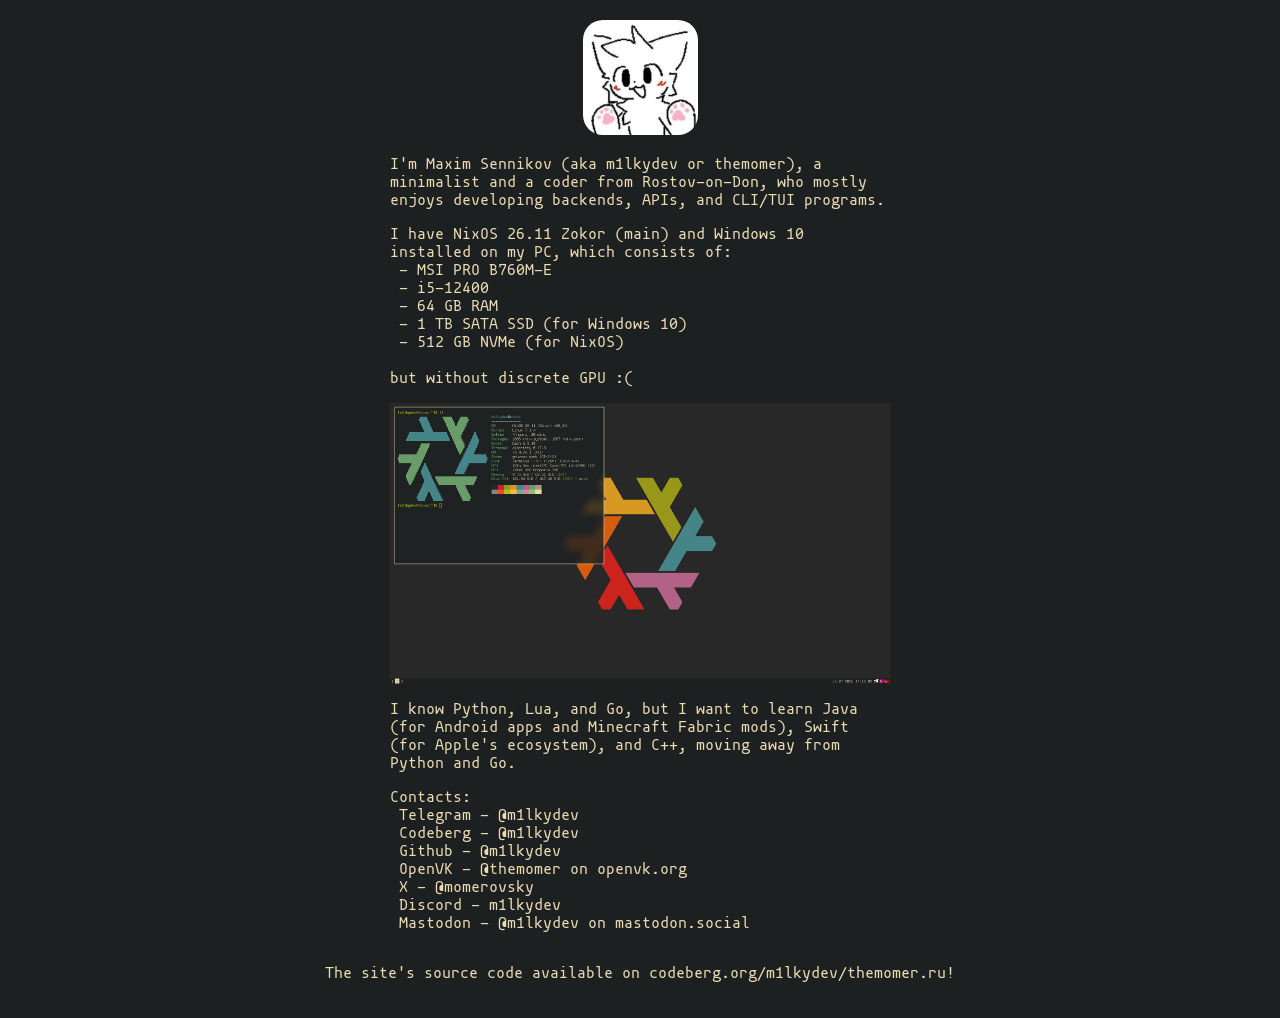
==== index.html @ 64ba9598 "minor update" ====
<!DOCTYPE html>
<html>
<head>
  <meta name="viewport" content="width=device-width, initial-scale=1.0">
  <meta charset="UTF-8">
  <title>Bio</title>
  <link rel="stylesheet" href="style.css">
</head>
<body>
<div class="container">
  <img src="/img/avatar.jpg" class="avatar">
  <div class="flex"> 
    <div class="about">
      <p>
        I'm Maxim Sennikov (aka m1lkydev or themomer),
        a minimalist and a coder from Rostov-on-Don, 
        who mostly enjoys developing backends, APIs, and CLI/TUI programs.
      </p>

      <p>
        I have NixOS 26.11 Zokor (main) and Windows 10 installed on my PC, which consists of:<br>
        &nbsp;- MSI PRO B760M-E<br>
        &nbsp;- i5-12400<br>
        &nbsp;- 64 GB RAM<br>
        &nbsp;- 1 TB SATA SSD (for Windows 10)<br>
        &nbsp;- 512 GB NVMe (for NixOS)<br><br>

        but without discrete GPU :(
      </p>

      <a href="/img/fetch.png">
        <img src="/img/fetch.png" class="fetch">
      </a>

      <p>
        I know Python, Lua, and Go, but I want to learn 
        Java (for Android apps and Minecraft Fabric mods), 
        Swift (for Apple's ecosystem), and C++, moving away from Python and Go.
      </p>

      <p>
        Contacts:<br>
        &nbsp;Telegram - <a href="https://t.me/m1lkydev" target="_blank">@m1lkydev</a><br>
        &nbsp;Codeberg - <a href="https://codeberg.org/m1lkydev" target="_blank">@m1lkydev</a><br>
        &nbsp;Github - <a href="https://github.com/m1lkydev" target="_blank">@m1lkydev</a><br>
        &nbsp;OpenVK - <a href="https://openvk.org/themomer" target="_blank">@themomer on openvk.org</a><br>
        &nbsp;X - <a href="https://x.com/momerovsky" target="_blank">@momerovsky</a><br>
        &nbsp;Discord - <a href="https://discordapp.com/users/755932931293315124" target="_blank">m1lkydev</a><br>
        &nbsp;Mastodon - <a href="https://mastodon.social/@m1lkydev" target="_blank">@m1lkydev on mastodon.social</a>
      </p>
    </div>
  </div>

  <p>The site's source code available on <a href="https://codeberg.org/m1lkydev/themomer.ru">codeberg.org/m1lkydev/themomer.ru</a>!</p>
</div>
</body>
</html>
---- style.css ----
@font-face {
    font-family: "mononoki Regular";
    src: url("/mononoki.ttf") format("truetype");
    font-weight: normal;
    font-style: normal;
}

body {
    margin: 0;
    font-family: "mononoki Regular", monospace;
    background-color: #1d2021;
    color: #ebdbb3;
}

::selection {
  background-color: #424242;
}

a {
    color: #ebdbb2;
    text-decoration: none;
    font-weight: normal;
}

a:hover {
    text-decoration: underline;
    font-weight: bold;
}

.container {
    max-width: 1000px;
    margin: auto;
    padding: 20px 10px;
    text-align: center;
}

.flex {
    display: flex;
    gap: 20px;
    justify-content: center;
    align-items: center;
}

.about {
    text-align: left;
    max-width: 500px;
    flex: 1;
}

.avatar {
    width: 115px;
    border-radius: 20px;
}

.fetch {
    max-width: 100%;
    height: auto;
    display: block;
    margin: 0 auto;
}

/*hr {
    color: #ebdbb2;
    width: 95%;
}*/

@media (max-width: 768px) {
    .container {
        padding: 20px 12px;
    }

    .flex {
        flex-direction: column;
        align-items: center;
        text-align: center;
    }

    .avatar {
        order: -1;
        width: 140px;
    }

    .about {
        max-width: 100%;
        text-align: left;
    }

    .cards {
        grid-template-columns: 1fr;
    }

    .nav a {
        display: inline-block;
        margin: 5px;
    }
}
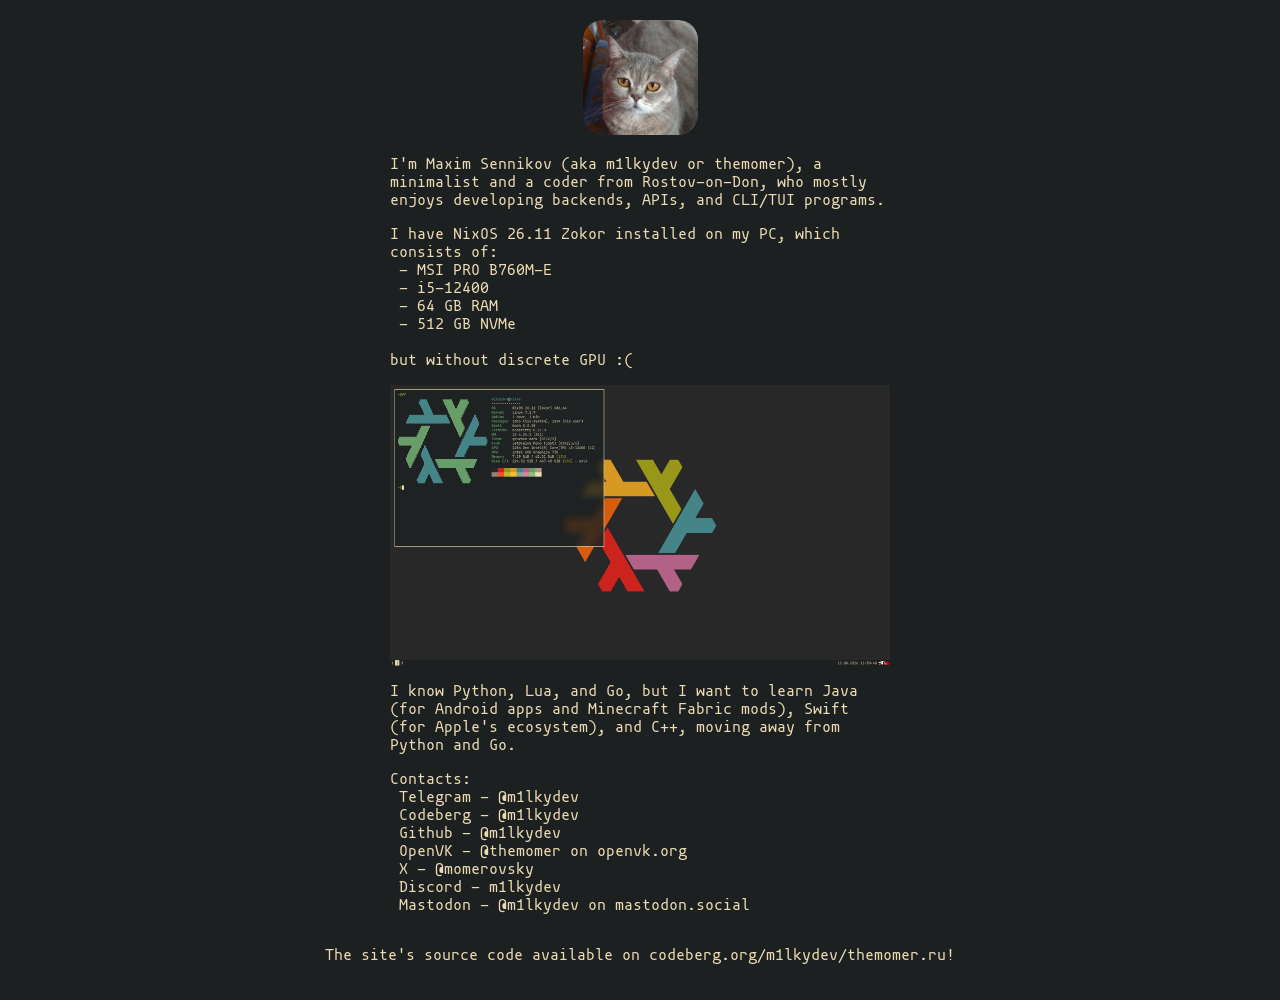
==== commit cd6324f1: "removed mention of Windows 10 because i uninstalled that shit" ====
--- a/index.html
+++ b/index.html
@@ -18,12 +18,11 @@
       </p>
 
       <p>
-        I have NixOS 26.11 Zokor (main) and Windows 10 installed on my PC, which consists of:<br>
+        I have NixOS 26.11 Zokor installed on my PC, which consists of:<br>
         &nbsp;- MSI PRO B760M-E<br>
         &nbsp;- i5-12400<br>
         &nbsp;- 64 GB RAM<br>
-        &nbsp;- 1 TB SATA SSD (for Windows 10)<br>
-        &nbsp;- 512 GB NVMe (for NixOS)<br><br>
+        &nbsp;- 512 GB NVMe<br><br>
 
         but without discrete GPU :(
       </p>
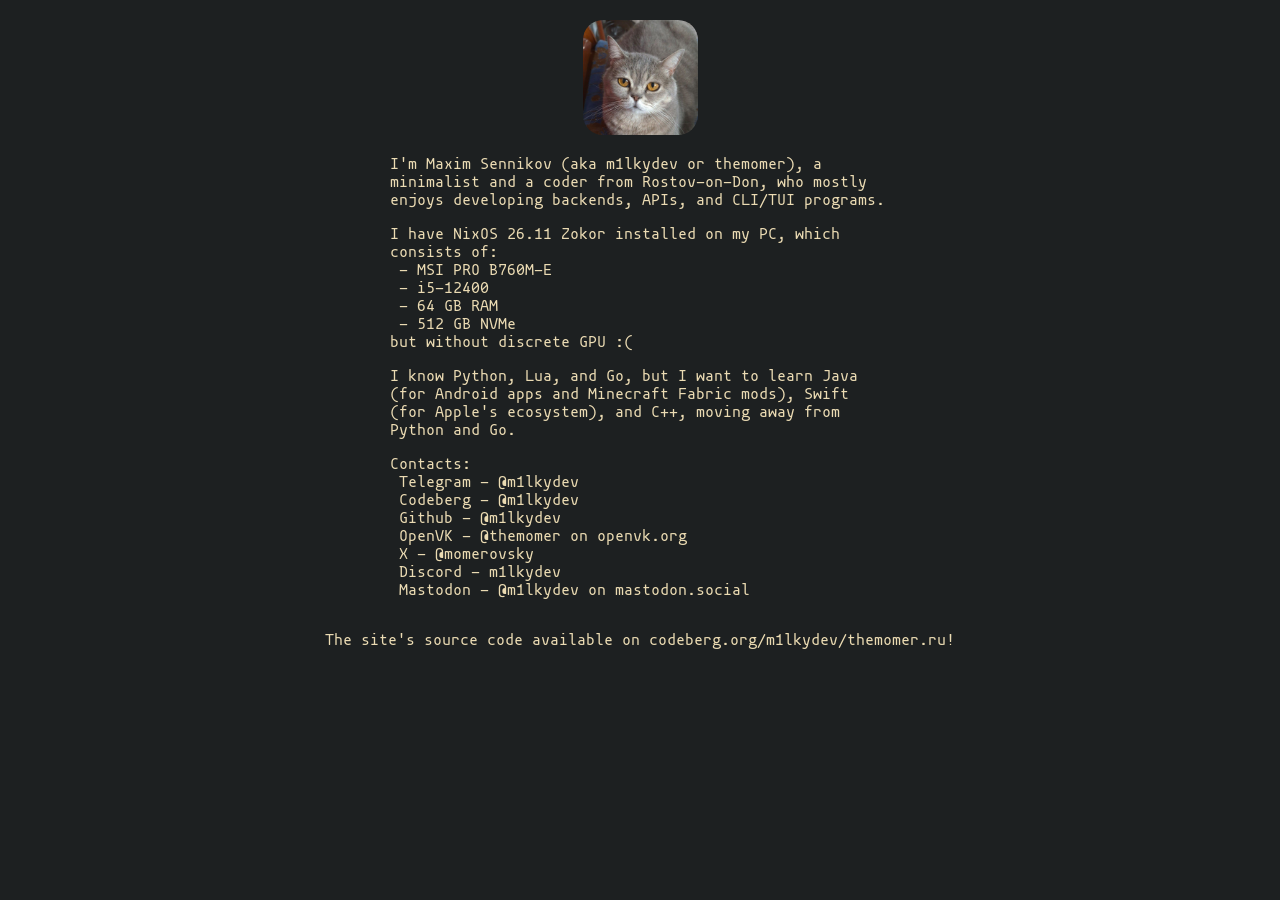
==== commit c81425b8: "remove the fetch" ====
--- a/index.html
+++ b/index.html
@@ -22,14 +22,10 @@
         &nbsp;- MSI PRO B760M-E<br>
         &nbsp;- i5-12400<br>
         &nbsp;- 64 GB RAM<br>
-        &nbsp;- 512 GB NVMe<br><br>
+        &nbsp;- 512 GB NVMe<br>
 
         but without discrete GPU :(
       </p>
-
-      <a href="/img/fetch.png">
-        <img src="/img/fetch.png" class="fetch">
-      </a>
 
       <p>
         I know Python, Lua, and Go, but I want to learn 
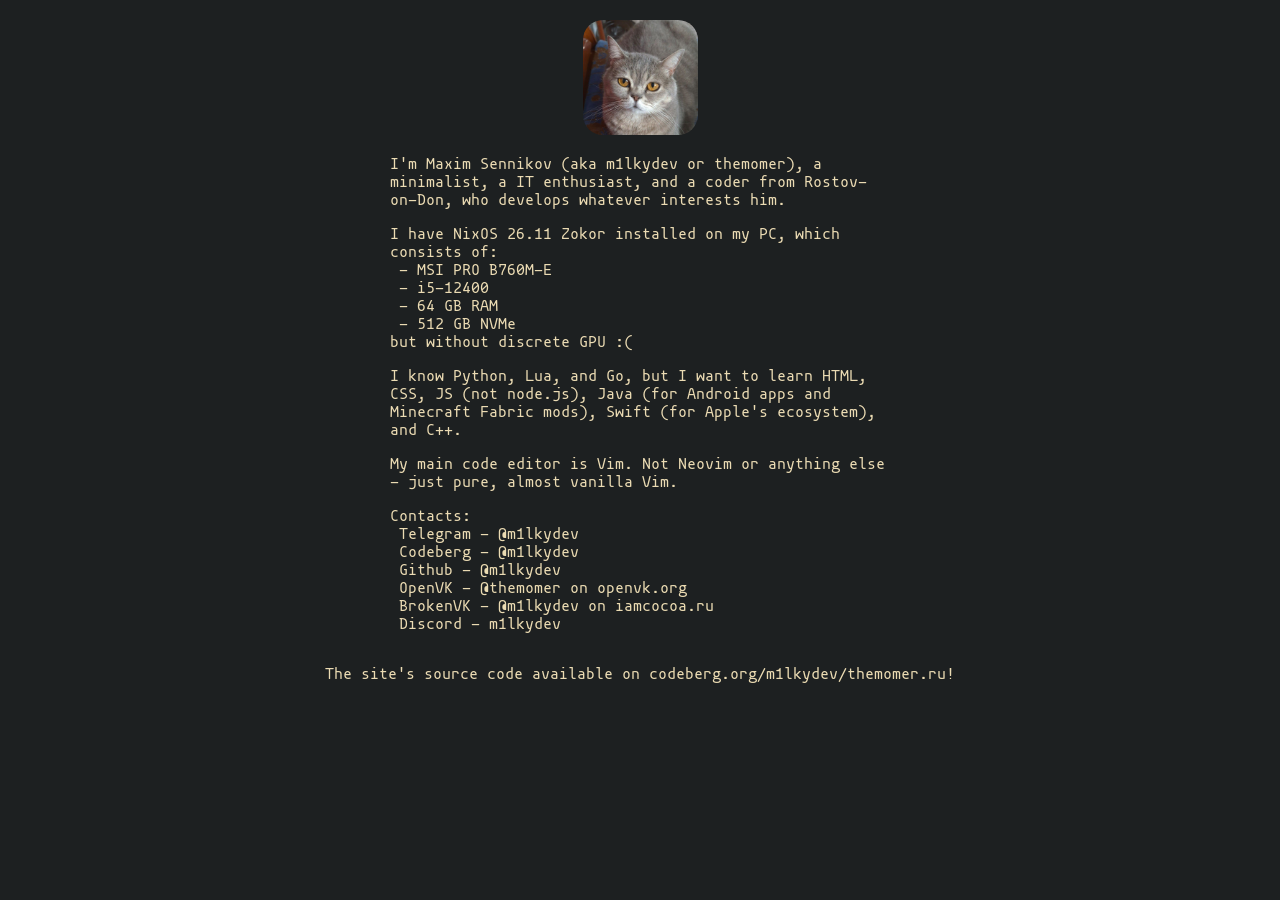
==== commit 0c456a8f: "f" ====
--- a/index.html
+++ b/index.html
@@ -13,8 +13,8 @@
     <div class="about">
       <p>
         I'm Maxim Sennikov (aka m1lkydev or themomer),
-        a minimalist and a coder from Rostov-on-Don, 
-        who mostly enjoys developing backends, APIs, and CLI/TUI programs.
+        a minimalist, a IT enthusiast, and a coder from Rostov-on-Don, 
+        who develops whatever interests him.
       </p>
 
       <p>
@@ -29,8 +29,15 @@
 
       <p>
         I know Python, Lua, and Go, but I want to learn 
+        HTML, CSS, JS (not node.js), 
         Java (for Android apps and Minecraft Fabric mods), 
-        Swift (for Apple's ecosystem), and C++, moving away from Python and Go.
+        Swift (for Apple's ecosystem), and C++.
+      </p>
+     
+      <p>
+        My main code editor is Vim. 
+        Not Neovim or anything else - just pure, 
+        almost vanilla Vim.
       </p>
 
       <p>
@@ -39,9 +46,8 @@
         &nbsp;Codeberg - <a href="https://codeberg.org/m1lkydev" target="_blank">@m1lkydev</a><br>
         &nbsp;Github - <a href="https://github.com/m1lkydev" target="_blank">@m1lkydev</a><br>
         &nbsp;OpenVK - <a href="https://openvk.org/themomer" target="_blank">@themomer on openvk.org</a><br>
-        &nbsp;X - <a href="https://x.com/momerovsky" target="_blank">@momerovsky</a><br>
-        &nbsp;Discord - <a href="https://discordapp.com/users/755932931293315124" target="_blank">m1lkydev</a><br>
-        &nbsp;Mastodon - <a href="https://mastodon.social/@m1lkydev" target="_blank">@m1lkydev on mastodon.social</a>
+        &nbsp;BrokenVK - <a href="https://iamcocoa.ru/m1lkydev" target="_blank">@m1lkydev on iamcocoa.ru</a><br>
+        &nbsp;Discord - <a href="https://discordapp.com/users/755932931293315124" target="_blank">m1lkydev</a>
       </p>
     </div>
   </div>
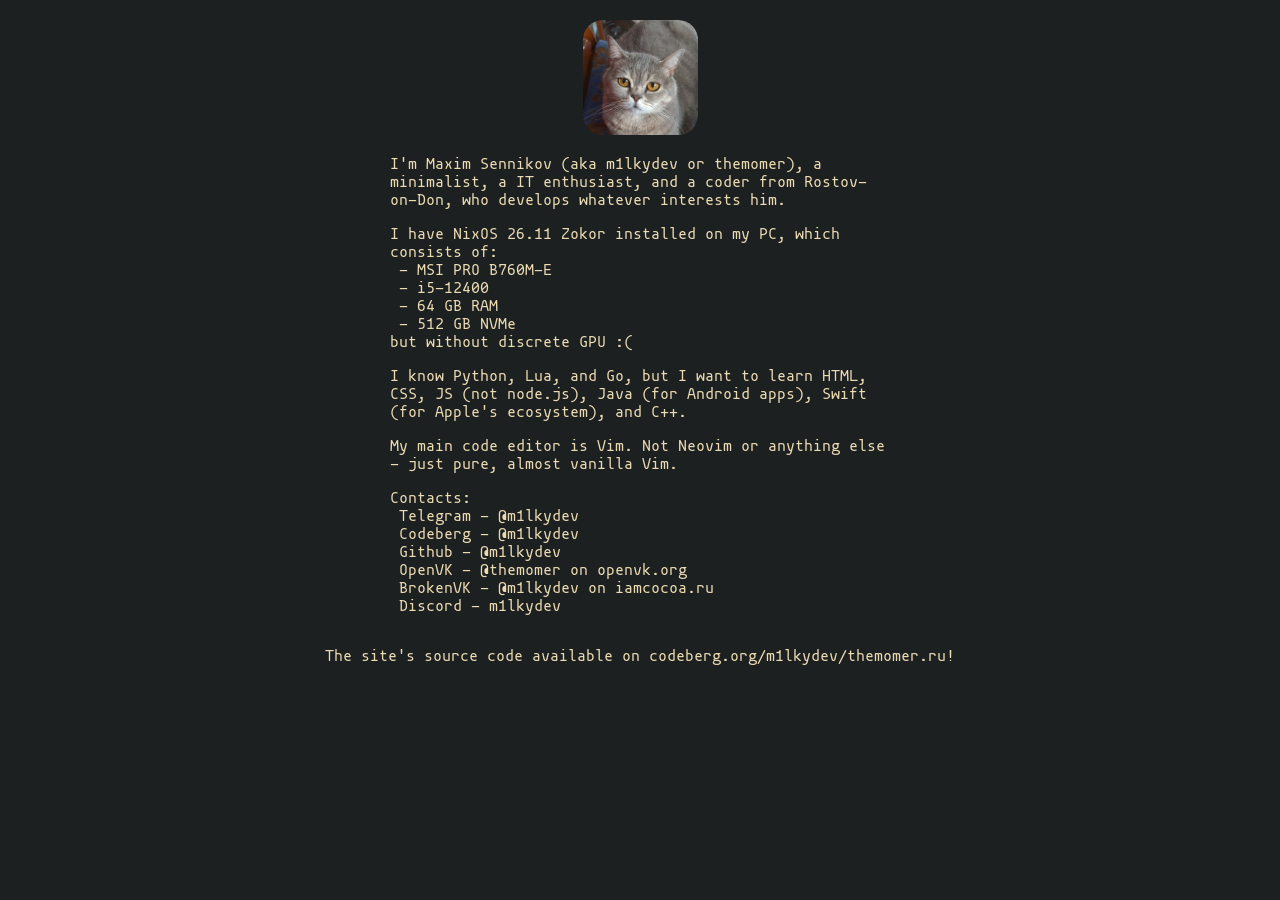
==== commit 8db7016c: "f" ====
--- a/index.html
+++ b/index.html
@@ -30,7 +30,7 @@
       <p>
         I know Python, Lua, and Go, but I want to learn 
         HTML, CSS, JS (not node.js), 
-        Java (for Android apps and Minecraft Fabric mods), 
+        Java (for Android apps), 
         Swift (for Apple's ecosystem), and C++.
       </p>
      
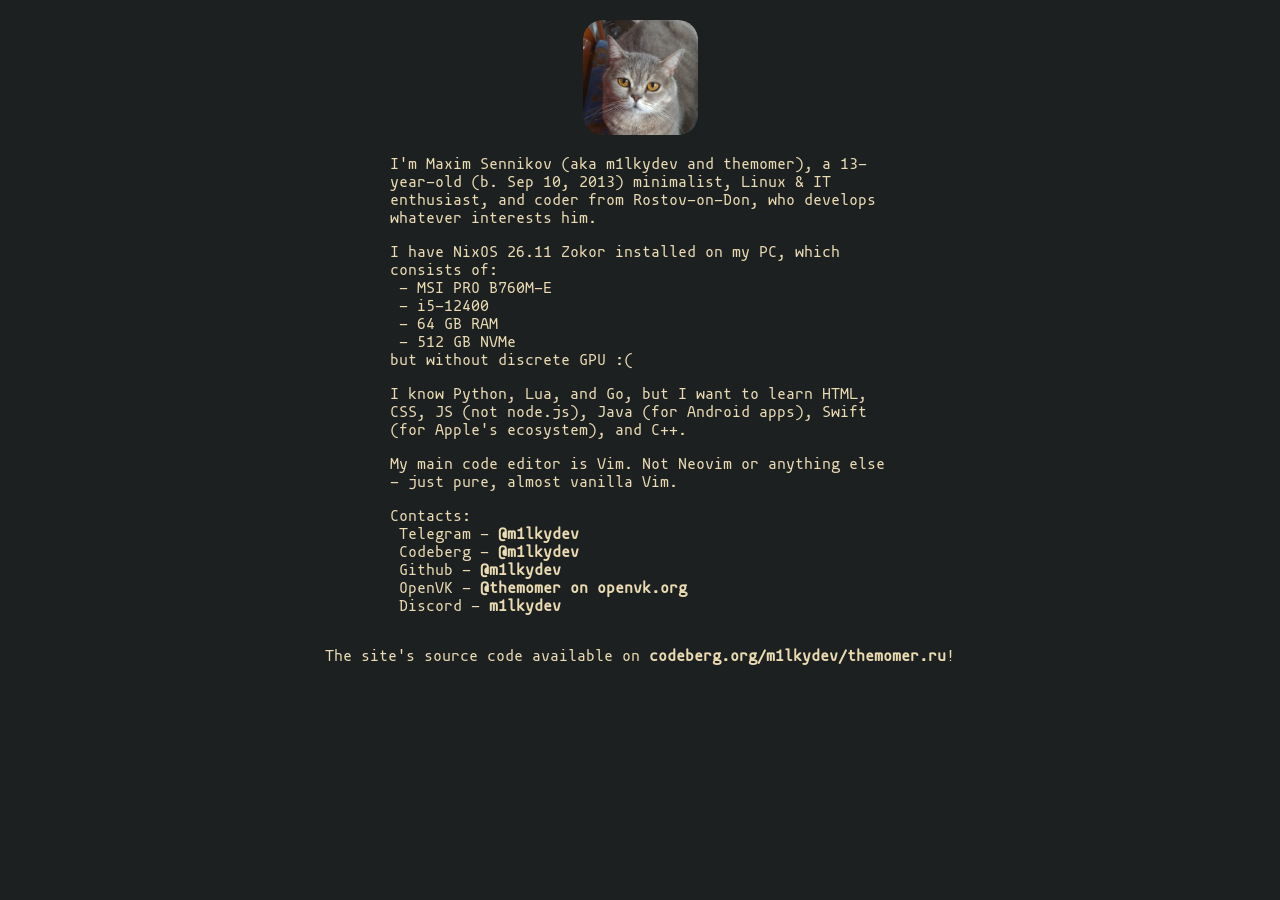
==== commit b933fa00: "little update" ====
--- a/index.html
+++ b/index.html
@@ -12,8 +12,8 @@
   <div class="flex"> 
     <div class="about">
       <p>
-        I'm Maxim Sennikov (aka m1lkydev or themomer),
-        a minimalist, a IT enthusiast, and a coder from Rostov-on-Don, 
+        I'm Maxim Sennikov (aka m1lkydev and themomer),
+        a 13-year-old (b. Sep 10, 2013) minimalist, Linux & IT enthusiast, and coder from Rostov-on-Don, 
         who develops whatever interests him.
       </p>
 
@@ -23,7 +23,6 @@
         &nbsp;- i5-12400<br>
         &nbsp;- 64 GB RAM<br>
         &nbsp;- 512 GB NVMe<br>
-
         but without discrete GPU :(
       </p>
 
@@ -33,20 +32,19 @@
         Java (for Android apps), 
         Swift (for Apple's ecosystem), and C++.
       </p>
-     
+
       <p>
         My main code editor is Vim. 
         Not Neovim or anything else - just pure, 
         almost vanilla Vim.
       </p>
-
+     
       <p>
         Contacts:<br>
         &nbsp;Telegram - <a href="https://t.me/m1lkydev" target="_blank">@m1lkydev</a><br>
         &nbsp;Codeberg - <a href="https://codeberg.org/m1lkydev" target="_blank">@m1lkydev</a><br>
         &nbsp;Github - <a href="https://github.com/m1lkydev" target="_blank">@m1lkydev</a><br>
         &nbsp;OpenVK - <a href="https://openvk.org/themomer" target="_blank">@themomer on openvk.org</a><br>
-        &nbsp;BrokenVK - <a href="https://iamcocoa.ru/m1lkydev" target="_blank">@m1lkydev on iamcocoa.ru</a><br>
         &nbsp;Discord - <a href="https://discordapp.com/users/755932931293315124" target="_blank">m1lkydev</a>
       </p>
     </div>
--- a/style.css
+++ b/style.css
@@ -19,12 +19,11 @@
 a {
     color: #ebdbb2;
     text-decoration: none;
-    font-weight: normal;
+    font-weight: bold;
 }
 
 a:hover {
     text-decoration: underline;
-    font-weight: bold;
 }
 
 .container {
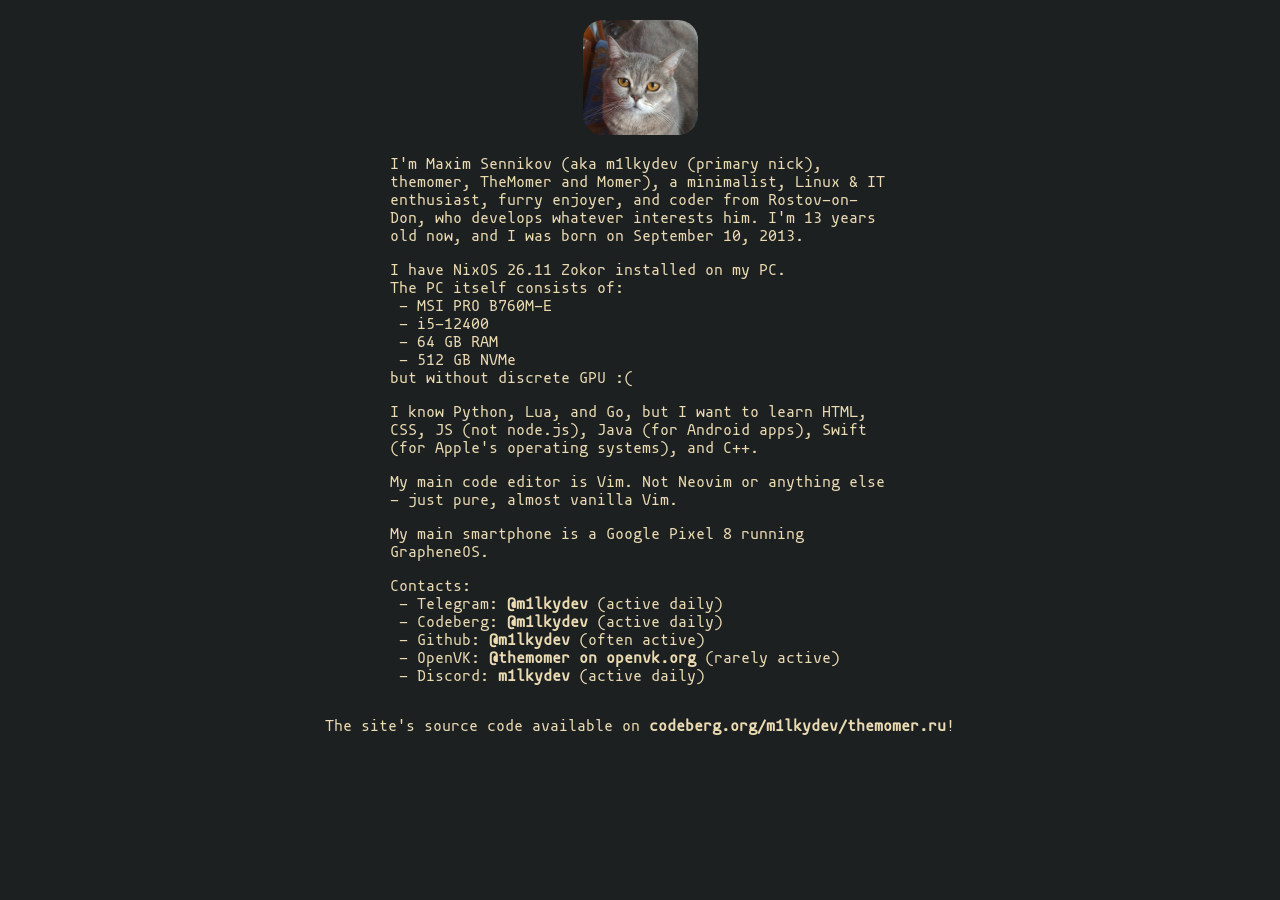
==== commit 0124660c: "another little update" ====
--- a/index.html
+++ b/index.html
@@ -12,13 +12,15 @@
   <div class="flex"> 
     <div class="about">
       <p>
-        I'm Maxim Sennikov (aka m1lkydev and themomer),
-        a 13-year-old (b. Sep 10, 2013) minimalist, Linux & IT enthusiast, and coder from Rostov-on-Don, 
-        who develops whatever interests him.
+        I'm Maxim Sennikov (aka m1lkydev (primary nick), themomer, TheMomer and Momer),
+        a minimalist, Linux & IT enthusiast, furry enjoyer, and coder from Rostov-on-Don, 
+        who develops whatever interests him. 
+
+        I'm 13 years old now, and I was born on September 10, 2013.
       </p>
 
       <p>
-        I have NixOS 26.11 Zokor installed on my PC, which consists of:<br>
+        I have NixOS 26.11 Zokor installed on my PC.<br>The PC itself consists of:<br>
         &nbsp;- MSI PRO B760M-E<br>
         &nbsp;- i5-12400<br>
         &nbsp;- 64 GB RAM<br>
@@ -30,7 +32,7 @@
         I know Python, Lua, and Go, but I want to learn 
         HTML, CSS, JS (not node.js), 
         Java (for Android apps), 
-        Swift (for Apple's ecosystem), and C++.
+        Swift (for Apple's operating systems), and C++.
       </p>
 
       <p>
@@ -38,14 +40,19 @@
         Not Neovim or anything else - just pure, 
         almost vanilla Vim.
       </p>
+
+      <p>
+        My main smartphone is a Google Pixel 8 
+        running GrapheneOS.
+      </p>
      
       <p>
         Contacts:<br>
-        &nbsp;Telegram - <a href="https://t.me/m1lkydev" target="_blank">@m1lkydev</a><br>
-        &nbsp;Codeberg - <a href="https://codeberg.org/m1lkydev" target="_blank">@m1lkydev</a><br>
-        &nbsp;Github - <a href="https://github.com/m1lkydev" target="_blank">@m1lkydev</a><br>
-        &nbsp;OpenVK - <a href="https://openvk.org/themomer" target="_blank">@themomer on openvk.org</a><br>
-        &nbsp;Discord - <a href="https://discordapp.com/users/755932931293315124" target="_blank">m1lkydev</a>
+        &nbsp;- Telegram: <a href="https://t.me/m1lkydev" target="_blank">@m1lkydev</a> (active daily)<br>
+        &nbsp;- Codeberg: <a href="https://codeberg.org/m1lkydev" target="_blank">@m1lkydev</a> (active daily)<br>
+        &nbsp;- Github: <a href="https://github.com/m1lkydev" target="_blank">@m1lkydev</a> (often active)<br>
+        &nbsp;- OpenVK: <a href="https://openvk.org/themomer" target="_blank">@themomer on openvk.org</a> (rarely active)<br>
+        &nbsp;- Discord: <a href="https://discordapp.com/users/755932931293315124" target="_blank">m1lkydev</a> (active daily)
       </p>
     </div>
   </div>
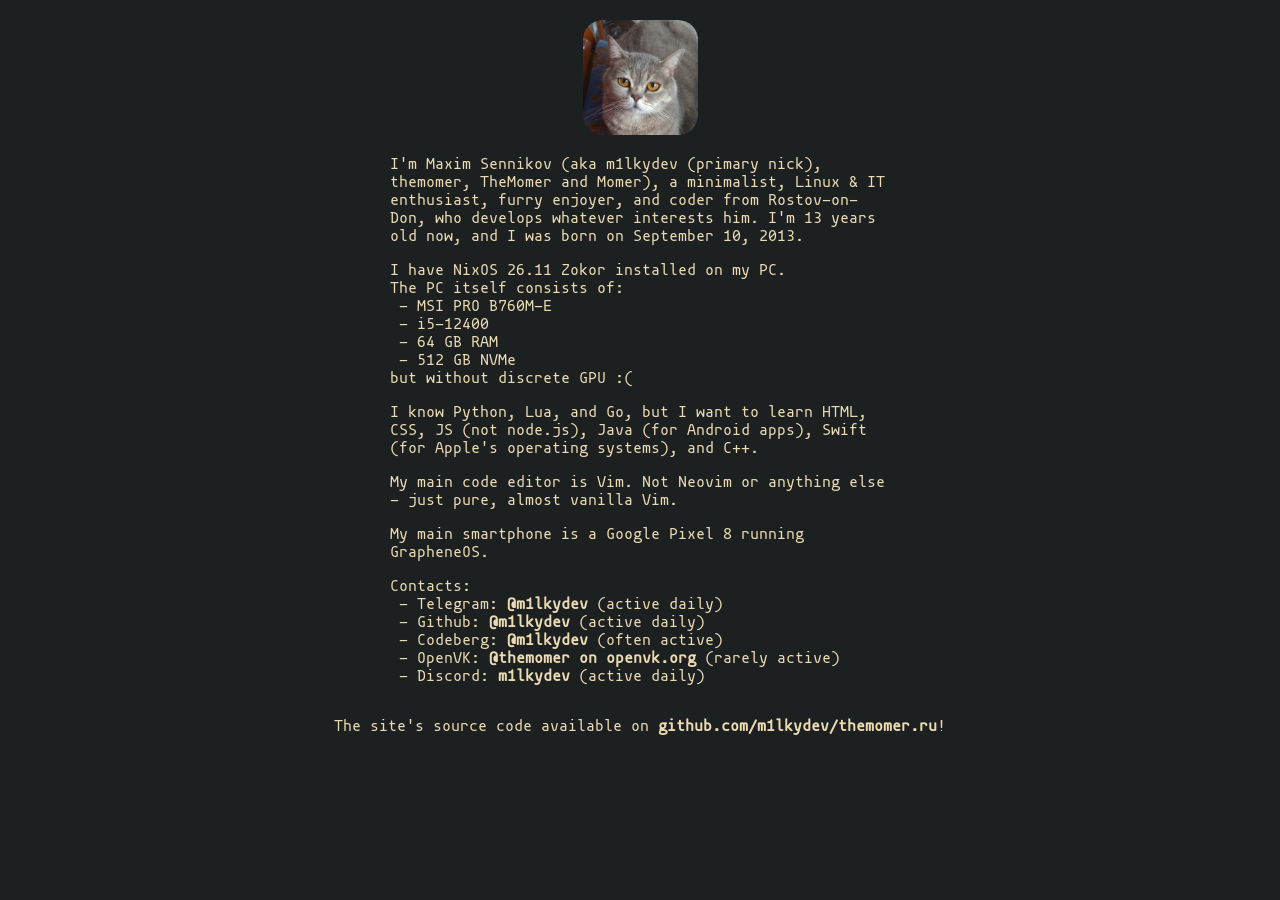
==== commit 8502324c: "from codeberg to github" ====
--- a/index.html
+++ b/index.html
@@ -49,15 +49,15 @@
       <p>
         Contacts:<br>
         &nbsp;- Telegram: <a href="https://t.me/m1lkydev" target="_blank">@m1lkydev</a> (active daily)<br>
-        &nbsp;- Codeberg: <a href="https://codeberg.org/m1lkydev" target="_blank">@m1lkydev</a> (active daily)<br>
-        &nbsp;- Github: <a href="https://github.com/m1lkydev" target="_blank">@m1lkydev</a> (often active)<br>
+        &nbsp;- Github: <a href="https://github.com/m1lkydev" target="_blank">@m1lkydev</a> (active daily)<br>
+        &nbsp;- Codeberg: <a href="https://codeberg.org/m1lkydev" target="_blank">@m1lkydev</a> (often active)<br>
         &nbsp;- OpenVK: <a href="https://openvk.org/themomer" target="_blank">@themomer on openvk.org</a> (rarely active)<br>
         &nbsp;- Discord: <a href="https://discordapp.com/users/755932931293315124" target="_blank">m1lkydev</a> (active daily)
       </p>
     </div>
   </div>
 
-  <p>The site's source code available on <a href="https://codeberg.org/m1lkydev/themomer.ru">codeberg.org/m1lkydev/themomer.ru</a>!</p>
+  <p>The site's source code available on <a href="https://github.com/m1lkydev/themomer.ru">github.com/m1lkydev/themomer.ru</a>!</p>
 </div>
 </body>
 </html>
